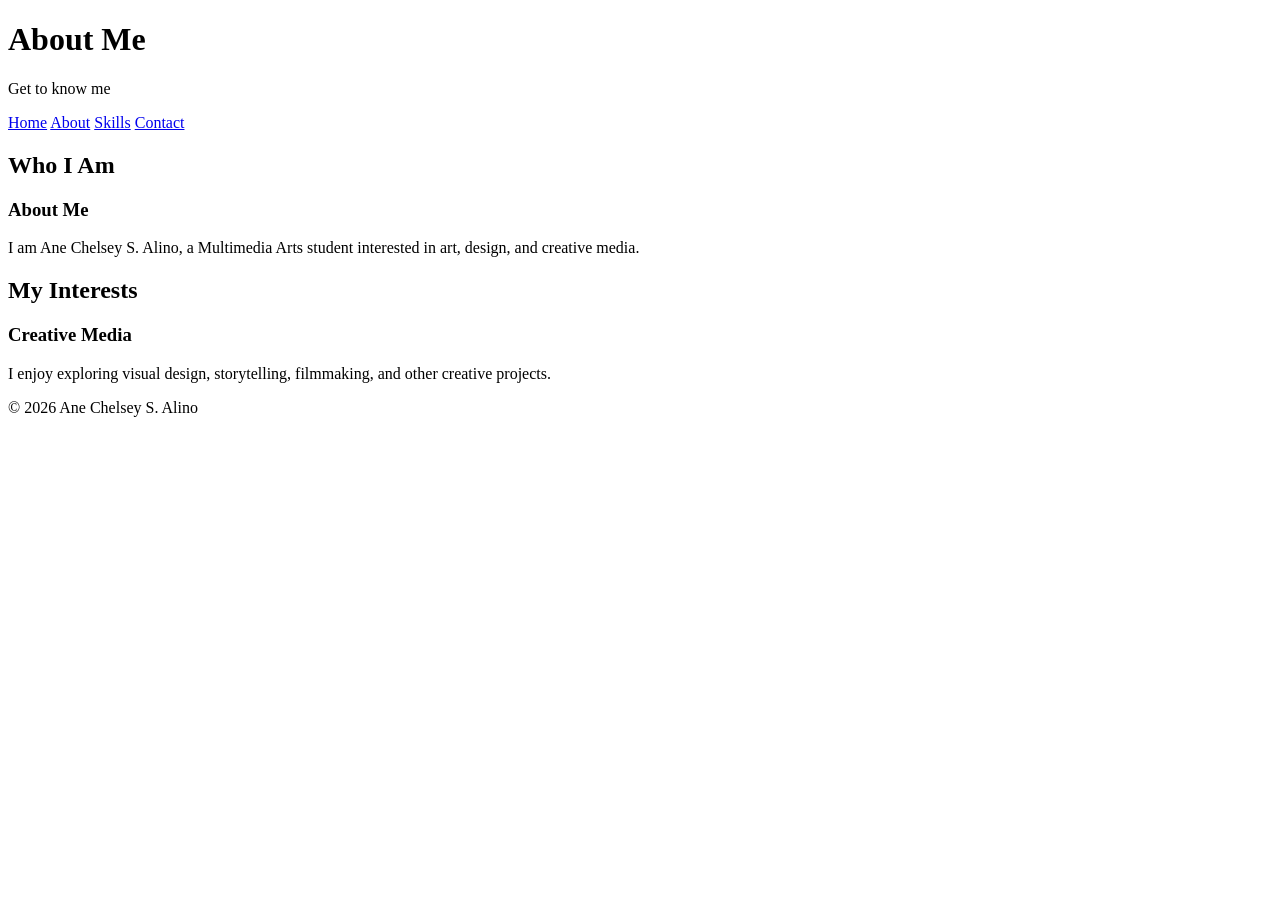
==== about.html @ 6627f4f1 "Create about.html" ====
<!DOCTYPE html>
<html lang="en">
<head>
    <meta charset="UTF-8">
    <meta name="viewport" content="width=device-width, initial-scale=1.0">
    <title>Document</title>
</head>
<body>

    <header>
        <h1>About Me</h1>
        <p>Get to know me</p>
    </header>

    <nav>
        <a href="index.html">Home</a>
        <a href="about.html">About</a>
        <a href="skills.html">Skills</a>
        <a href="contact.html">Contact</a>
    </nav>

    <main>

        <section>
            <h2>Who I Am</h2>

            <article>
                <h3>About Me</h3>
                <p>
                    I am Ane Chelsey S. Alino, a Multimedia Arts student
                    interested in art, design, and creative media.
                </p>
            </article>
        </section>

        <section>
            <h2>My Interests</h2>

            <article>
                <h3>Creative Media</h3>
                <p>
                    I enjoy exploring visual design, storytelling,
                    filmmaking, and other creative projects.
                </p>
            </article>
        </section>

    </main>

    <footer>
        <p>&copy; 2026 Ane Chelsey S. Alino</p>
    </footer>

</body>
</html>
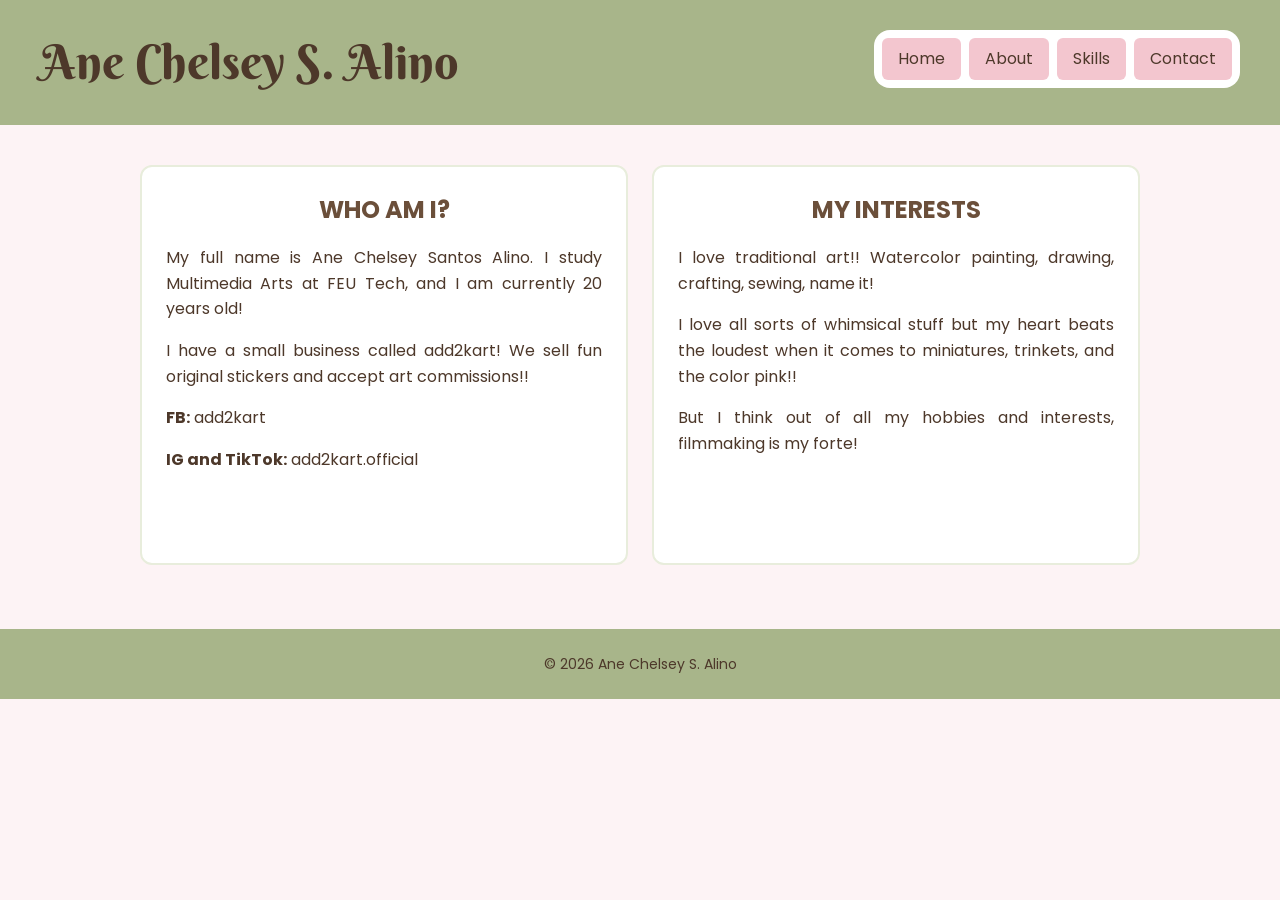
==== commit d28c9bcb: "Style typography and selectors" ====
--- a/about.html
+++ b/about.html
@@ -1,55 +1,88 @@
 <!DOCTYPE html>
 <html lang="en">
+
 <head>
     <meta charset="UTF-8">
     <meta name="viewport" content="width=device-width, initial-scale=1.0">
-    <title>Document</title>
+
+    <!-- Google Fonts -->
+    <link rel="preconnect" href="https://fonts.googleapis.com">
+    <link rel="preconnect" href="https://fonts.gstatic.com" crossorigin>
+    <link href="https://fonts.googleapis.com/css2?family=Berkshire+Swash&family=Poppins:wght@400;500;600;700&display=swap" rel="stylesheet">
+
+    <!-- CSS -->
+    <link rel="stylesheet" href="css/style.css">
+
+    <title>About Me</title>
 </head>
+
 <body>
 
     <header>
-        <h1>About Me</h1>
-        <p>Get to know me</p>
+        <h1>Ane Chelsey S. Alino</h1>
+
+        <nav>
+            <a href="index.html">Home</a>
+            <a href="about.html">About</a>
+            <a href="skills.html">Skills</a>
+            <a href="contact.html">Contact</a>
+        </nav>
     </header>
 
-    <nav>
-        <a href="index.html">Home</a>
-        <a href="about.html">About</a>
-        <a href="skills.html">Skills</a>
-        <a href="contact.html">Contact</a>
-    </nav>
+<main>
 
-    <main>
+    <section class="about-section">
 
-        <section>
-            <h2>Who I Am</h2>
+        <article class="card">
+            <h2>WHO AM I?</h2>
 
-            <article>
-                <h3>About Me</h3>
-                <p>
-                    I am Ane Chelsey S. Alino, a Multimedia Arts student
-                    interested in art, design, and creative media.
-                </p>
-            </article>
-        </section>
+            <p>
+                My full name is Ane Chelsey Santos Alino. I study
+                Multimedia Arts at FEU Tech, and I am currently 20 years old!
+            </p>
 
-        <section>
-            <h2>My Interests</h2>
+            <p>
+                I have a small business called add2kart! We sell fun
+                original stickers and accept art commissions!!
+            </p>
 
-            <article>
-                <h3>Creative Media</h3>
-                <p>
-                    I enjoy exploring visual design, storytelling,
-                    filmmaking, and other creative projects.
-                </p>
-            </article>
-        </section>
+            <p>
+                <strong>FB:</strong> add2kart
+            </p>
 
-    </main>
+            <p>
+                <strong>IG and TikTok:</strong> add2kart.official
+            </p>
+        </article>
+
+        <article class="card">
+            <h2>MY INTERESTS</h2>
+
+            <p>
+                I love traditional art!! Watercolor painting, drawing,
+                crafting, sewing, name it!
+            </p>
+
+            <p>
+                I love all sorts of whimsical stuff but my heart beats
+                the loudest when it comes to miniatures, trinkets, and
+                the color pink!!
+            </p>
+
+            <p>
+                But I think out of all my hobbies and interests,
+                filmmaking is my forte!
+            </p>
+        </article>
+
+    </section>
+
+</main>
 
     <footer>
         <p>&copy; 2026 Ane Chelsey S. Alino</p>
     </footer>
 
 </body>
+
 </html>
--- a/css/style.css
+++ b/css/style.css
@@ -0,0 +1,385 @@
+/* Design tokens */
+:root {
+    /* Colors */
+    --pink: #f3c6cf;
+    --light-pink: #fdf3f5;
+    --green: #a8b58a;
+    --light-green: #e8eddc;
+    --brown: #6b4f3a;
+    --dark-brown: #4d382a;
+    --white: #ffffff;
+
+    /* Spacing */
+    --space-small: 8px;
+    --space-medium: 16px;
+    --space-large: 24px;
+    --space-xl: 40px;
+
+    /* Typography */
+    --text-small: 14px;
+    --text-normal: 16px;
+    --text-large: 24px;
+    --text-xl: 36px;
+}
+
+/* Basic styles */
+
+* {
+    box-sizing: border-box;
+}
+
+body {
+    margin: 0;
+    font-family: "Poppins", sans-serif;
+    font-size: var(--text-normal);
+    line-height: 1.6;
+    color: var(--dark-brown);
+    background-color: var(--light-pink);
+}
+
+/* Header */
+
+header {
+    position: relative;
+    padding: 24px 40px;
+    background-color: var(--green);
+}
+
+header h1 {
+    margin: 0;
+    font-family: "Berkshire Swash", cursive;
+    font-size: 48px;
+    font-weight: 400;
+    color: var(--dark-brown);
+}
+
+/* Navigation */
+
+nav {
+    position: absolute;
+    top: 30px;
+    right: 40px;
+
+    display: flex;
+    gap: var(--space-small);
+    padding: var(--space-small);
+
+    background-color: var(--white);
+    border-radius: 16px;
+}
+
+nav a {
+    padding: var(--space-small) var(--space-medium);
+    color: var(--dark-brown);
+    background-color: var(--pink);
+    text-decoration: none;
+    border-radius: 6px;
+}
+
+nav a:hover {
+    background-color: var(--green);
+    color: var(--dark-brown);
+}
+
+nav a:focus {
+    background-color: var(--green);
+    color: var(--dark-brown);
+    outline: 3px solid var(--brown);
+}
+
+/* Page layout */
+
+main {
+    width: 90%;
+    max-width: 1100px;
+    margin: var(--space-xl) auto;
+}
+
+/* Homepage layout */
+
+.home-section {
+    display: grid;
+    grid-template-columns: 1fr 1fr;
+    align-items: center;
+    gap: var(--space-xl);
+    margin-bottom: var(--space-xl);
+}
+
+/* Photo box */
+
+.photo-box {
+    min-height: 430px;
+    overflow: hidden;
+    display: flex;
+    align-items: center;
+    justify-content: center;
+    background-color: var(--green);
+    border: 3px solid var(--dark-brown);
+    border-radius: 30px;
+}
+
+.photo-box img {
+    width: 100%;
+    height: 100%;
+    object-fit: cover;
+    border-radius: 27px;
+}
+
+/* Welcome card */
+
+article {
+    padding: var(--space-xl);
+    background-color: var(--white);
+    border-radius: 20px;
+    text-align: center;
+}
+
+article h2 {
+    margin-top: 0;
+    margin-bottom: var(--space-large);
+    font-size: var(--text-large);
+    color: var(--brown);
+}
+
+article h3 {
+    margin-top: 0;
+    color: var(--brown);
+}
+
+article p {
+    margin-bottom: var(--space-medium);
+}
+
+/* Other sections */
+
+section h2 {
+    margin-bottom: var(--space-medium);
+    font-size: var(--text-large);
+    color: var(--brown);
+}
+/* About page */
+
+.about-section {
+    display: grid;
+    grid-template-columns: 1fr 1fr;
+    gap: var(--space-large);
+    max-width: 1000px;
+    margin: 0 auto;
+}
+
+.about-section .card {
+    min-height: 400px;
+    text-align: left;
+}
+
+.about-section h2 {
+    text-align: center;
+    margin-top: 0;
+}
+
+.about-section p {
+    text-align: justify;
+}
+/* Card component */
+
+.card {
+    width: 100%;
+    padding: var(--space-large);
+    margin-bottom: var(--space-large);
+    background-color: var(--white);
+    border: 2px solid var(--light-green);
+    border-radius: 12px;
+}
+
+/* Table */
+
+table {
+    margin: 0 auto;
+}
+
+/* Button component */
+
+.button {
+    display: block;
+    width: fit-content;
+    margin: var(--space-large) auto 0;
+    padding: 12px 20px;
+    color: var(--white);
+    background-color: var(--brown);
+    text-decoration: none;
+    border-radius: 20px;
+}
+
+.button:hover {
+    background-color: var(--green);
+    color: var(--dark-brown);
+}
+
+.button:focus {
+    background-color: var(--pink);
+    color: var(--dark-brown);
+    outline: 3px solid var(--green);
+}
+/* Skills page */
+
+.skills-section {
+    max-width: 1000px;
+    margin: 0 auto;
+    text-align: center;
+}
+
+.skills-section h2 {
+    margin-bottom: var(--space-large);
+    font-size: var(--text-large);
+    font-weight: 700;
+    color: var(--brown);
+}
+
+.skills-card {
+    padding: var(--space-large);
+    overflow-x: auto;
+}
+
+.skills-card table {
+    width: 100%;
+    border-collapse: separate;
+    border-spacing: 20px 0;
+}
+
+.skills-card th,
+.skills-card td {
+    padding: var(--space-medium);
+}
+
+.skills-card th {
+    color: var(--brown);
+    background-color: var(--light-green);
+}
+
+.skills-card td {
+    text-align: center;
+    border-bottom: 1px solid var(--light-green);
+}
+/* Contact page */
+
+.contact-section {
+    max-width: 700px;
+    margin: 0 auto;
+    text-align: center;
+}
+
+.contact-section h2 {
+    margin-bottom: var(--space-large);
+    font-size: var(--text-large);
+    font-weight: 700;
+    color: var(--brown);
+}
+
+.contact-card {
+    padding: var(--space-xl);
+    background-color: var(--brown);
+    border-radius: 20px;
+    text-align: left;
+}
+
+.contact-card p {
+    margin-bottom: var(--space-medium);
+}
+
+.contact-card label {
+    display: block;
+    margin-bottom: var(--space-small);
+    color: var(--white);
+    font-weight: 600;
+}
+
+.contact-card input,
+.contact-card textarea {
+    width: 100%;
+    padding: 12px;
+    font-family: "Poppins", sans-serif;
+    font-size: var(--text-normal);
+    color: var(--dark-brown);
+    background-color: var(--white);
+    border: none;
+    border-radius: 8px;
+}
+
+.contact-card textarea {
+    resize: vertical;
+}
+
+.contact-card button {
+    display: block;
+    margin: var(--space-large) auto 0;
+    padding: 12px 24px;
+    font-family: "Poppins", sans-serif;
+    font-size: var(--text-normal);
+    font-weight: 600;
+    color: var(--brown);
+    background-color: var(--white);
+    border: none;
+    border-radius: 20px;
+    cursor: pointer;
+}
+
+.contact-card button:hover {
+    background-color: var(--pink);
+}
+
+.contact-card button:focus {
+    background-color: var(--green);
+    color: var(--dark-brown);
+    outline: 3px solid var(--white);
+}
+/* Footer */
+
+footer {
+    padding: var(--space-large);
+    text-align: center;
+    background-color: var(--green);
+    color: var(--dark-brown);
+}
+
+footer p {
+    margin: 0;
+    font-size: var(--text-small);
+}
+
+/* Responsive design */
+
+@media (max-width: 700px) {
+
+    header {
+        padding: 20px;
+        text-align: center;
+    }
+
+    header h1 {
+        font-size: 28px;
+    }
+
+    nav {
+        position: static;
+        justify-content: center;
+        flex-wrap: wrap;
+        margin-top: var(--space-medium);
+    }
+
+    .home-section {
+        grid-template-columns: 1fr;
+        gap: var(--space-large);
+    }
+
+    .photo-box {
+        min-height: 280px;
+    }
+
+    main {
+        width: 92%;
+        margin: var(--space-large) auto;
+    }
+    .about-section {
+        grid-template-columns: 1fr;
+    }
+}
